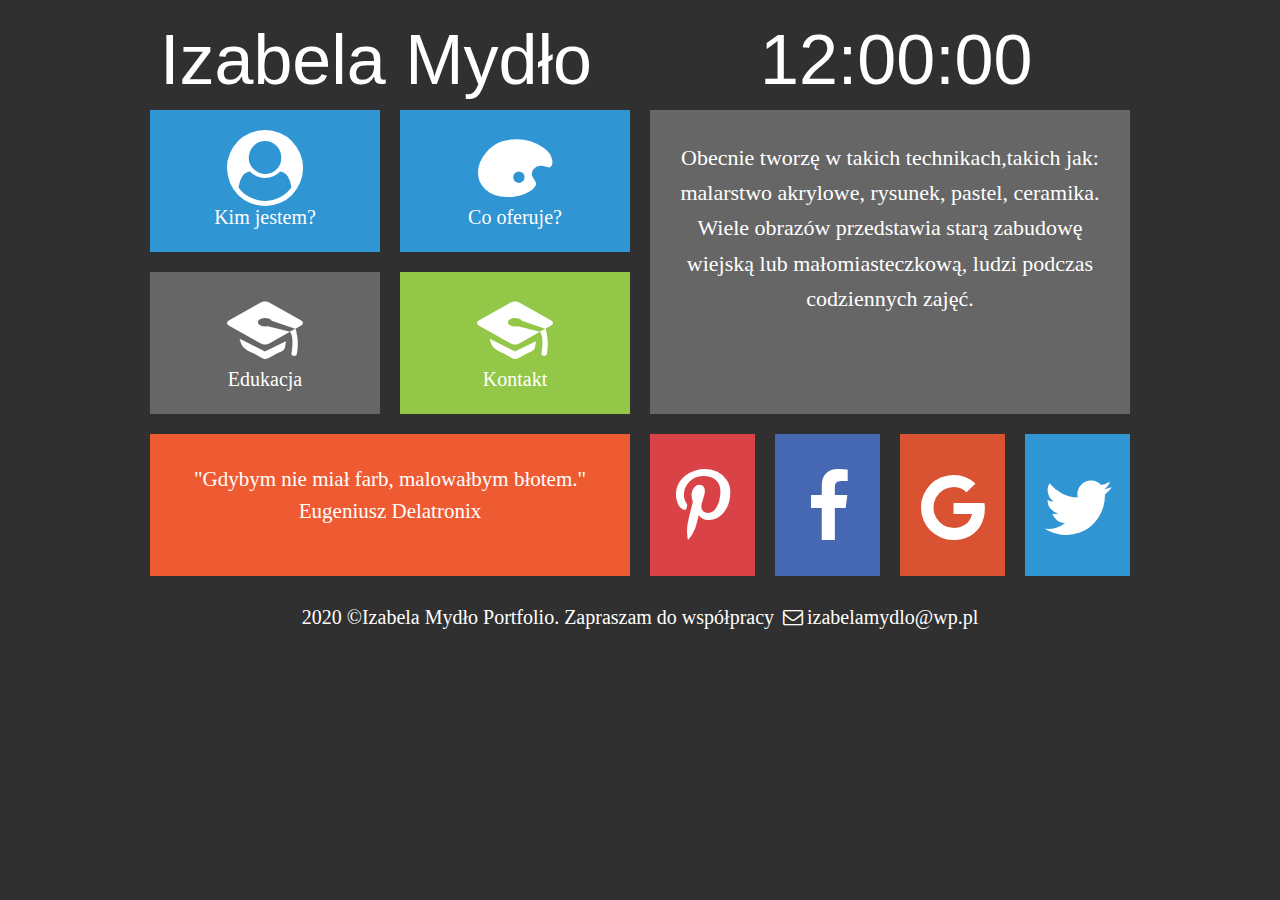
==== cooferuje.html @ a3749111 "Dzialaja podlinki. Popraw hacki z <br> w kontakt." ====
<!doctype html>
<html lang="pl">
<head>
  <meta charset="utf-8"/>
  <title>Izabela Mydło- Portfolio </title>
  <meta name="keywords"content="Izabela Mydło-ceramika, malarstwo, rysunek"/>
  <meta http-equiv="X-UA-Compatible"content="IE=edge,chrome=1"/>
  <link rel="stylesheet" href="css/okienka.css" type="text/css"/>
  <link rel="stylesheet" href="css/animation.css">
  <link rel="stylesheet"href="css/fontello.css" type="text/css"/>
  <style>
  .tile5{
    font-size: 22px;
  }
  </style>
</head>

<body>

  <div id = "container">
    <div class="rectangle">
      <div id = "logo">
        Izabela Mydło
      </div>
      <div id = "zegar">
        12:00:00
      </div>
    </div>
    <div style="clear:both;"></div>

    <div class="square">
        <div class="tile1">
          <a href="kimjestem.html"class="tilelink">
          <i class="icon-user-circle"></i><br/>Kim jestem?</a>
        </div>
        <div class="tile1">
          <a href="cooferuje.html"class="tilelink">
          <i class="icon-palette"></i><br/>Co oferuje?</a>
        </div>
        <div style="clear:both;"> </div>
       <div class="tile2">
         <a href="edukacja.html"class="tilelink">
         <i class="icon-graduation-cap"></i><br/>Edukacja</a>
       </div>
          <div class="tile3">
            <a href="kontakt.html"class="tilelink">
            <i class="icon-graduation-cap"></i><br/>Kontakt</a>
          </div>
        <div style="clear:both;"> </div>
        <div class="tile4">"Gdybym nie miał farb, malowałbym błotem." <br/>Eugeniusz Delatronix</div>
   </div>


      <div class="square">
      <div class="tile5">
      Obecnie tworzę w takich technikach,takich jak: malarstwo akrylowe,
      rysunek, pastel, ceramika.
          <br/>Wiele  obrazów przedstawia starą zabudowę wiejską lub małomiasteczkową,
          ludzi podczas codziennych zajęć.
        </div>
      <div class="pin"><i class="icon-pinterest"></i></div>
      <div class="fb"><i class="icon-facebook"></i> </div>
      <div class="gplus"><i class="icon-google"></i></div>
      <div class="tw"><i class="icon-twitter"></i></div></div>
  <div style="clear:both;"> </div>
  </div>
<div style="clear:both;"></div>
  <div class="rectangle"> 2020 &copy;Izabela Mydło Portfolio.
   Zapraszam do współpracy <i class="icon-mail-1"></i>izabelamydlo@wp.pl</div>

</body>
</html>
---- css/okienka.css ----
body
{
background-color:#303030;
color: #ffffff;
font-family:'lato';sean-serif;
font-size:20px;
}

#container
  {width: 1000px;
  margin-left:auto;
  margin-right: auto;
  }

.rectangle
{
/* width: 960px; */
margin: 20px;
text-align:center;
}

.square
{
  width:50%;
  float:left;
}

#logo
  {
    text-align: left;
    float:left;
    font-family:'Joseflin Sans',sans-serif;
    font-size: 70px;
    width:600px;
    }

#zegar
{
  float:left;
  font-family:'Joseflin Sans',sans-serif;
  font-size: 70px;
  text-align:left;
}

.tile1
{
  float:left;
  margin: 10px;
  width: 230px;
  height: 142px;
  background-color: #3095d3;
  text-align: center;
  }
.tile1:hover
{
  background-color: #2084c2
}
.tile2
{
  float:left;
  margin: 10px;
  width: 230px;
  height: 142px;
  background-color: #666666;
  text-align: center;
}

.tile2:hover
{
  background-color: #555555;
}

.tile3
{
  float:left;
  margin: 10px;
  width: 230px;
  height: 142px;
  background-color: #93c748;
  text-align: center;
}
.tile3:hover
{
  background-color: #82b637;
}
.tile4
{
  margin: 10px;
  width: 420px;
  height: 82px;
  background-color: #ee5a32;
  text-align: center;
  line-height: 150%;
  font-size: 21px;
  padding: 30px;

}

.tile5
{
  margin: 10px;
  width: 420px;
  height: 244px;
  background-color: #666666;
  text-align: center;
  line-height: 160%;
  font-size: 25px;
  padding: 30px;
}

.pin
{
  margin: 10px;
  width: 105px;
  height: 142px;
  background-color: #d94348;
  float:left;
}
.pin:hover
{
  background-color: #c83237;
}

.fb
{
  margin: 10px;
  width: 105px;
  height: 142px;
  background-color: #4668b3;
  float:left;
}
.fb:hover
{
  background-color: #3557a2;
}


.gplus
{
  margin: 10px;
  width: 105px;
  height: 142px;
  background-color: #d95333;
  float:left;
}
.gplus:hover
{
  background-color: #c84222;
}


.tw
{
  margin: 10px;
  width: 105px;
  height: 142px;
  background-color: #3095d3;
  float:left;
}
.tw:hover
{
  background-color: #2084c2;
}

a.tilelink
{
color: #ffffff;
text-decoration: none;
display: block;
width: 230px;
height: 142px;
}
a.tilelink5
{
color: #ffffff;
text-decoration: none;
display: block;
width: 230px;
height: 142px;
}
---- css/animation.css ----
/*
   Animation example, for spinners
*/
.animate-spin {
  -moz-animation: spin 2s infinite linear;
  -o-animation: spin 2s infinite linear;
  -webkit-animation: spin 2s infinite linear;
  animation: spin 2s infinite linear;
  display: inline-block;
}
@-moz-keyframes spin {
  0% {
    -moz-transform: rotate(0deg);
    -o-transform: rotate(0deg);
    -webkit-transform: rotate(0deg);
    transform: rotate(0deg);
  }

  100% {
    -moz-transform: rotate(359deg);
    -o-transform: rotate(359deg);
    -webkit-transform: rotate(359deg);
    transform: rotate(359deg);
  }
}
@-webkit-keyframes spin {
  0% {
    -moz-transform: rotate(0deg);
    -o-transform: rotate(0deg);
    -webkit-transform: rotate(0deg);
    transform: rotate(0deg);
  }

  100% {
    -moz-transform: rotate(359deg);
    -o-transform: rotate(359deg);
    -webkit-transform: rotate(359deg);
    transform: rotate(359deg);
  }
}
@-o-keyframes spin {
  0% {
    -moz-transform: rotate(0deg);
    -o-transform: rotate(0deg);
    -webkit-transform: rotate(0deg);
    transform: rotate(0deg);
  }

  100% {
    -moz-transform: rotate(359deg);
    -o-transform: rotate(359deg);
    -webkit-transform: rotate(359deg);
    transform: rotate(359deg);
  }
}
@-ms-keyframes spin {
  0% {
    -moz-transform: rotate(0deg);
    -o-transform: rotate(0deg);
    -webkit-transform: rotate(0deg);
    transform: rotate(0deg);
  }

  100% {
    -moz-transform: rotate(359deg);
    -o-transform: rotate(359deg);
    -webkit-transform: rotate(359deg);
    transform: rotate(359deg);
  }
}
@keyframes spin {
  0% {
    -moz-transform: rotate(0deg);
    -o-transform: rotate(0deg);
    -webkit-transform: rotate(0deg);
    transform: rotate(0deg);
  }

  100% {
    -moz-transform: rotate(359deg);
    -o-transform: rotate(359deg);
    -webkit-transform: rotate(359deg);
    transform: rotate(359deg);
  }
}
---- css/fontello.css ----
@font-face {
  font-family: 'fontello';
  src: url('../font/fontello.eot?80841683');
  src: url('../font/fontello.eot?80841683#iefix') format('embedded-opentype'),
       url('../font/fontello.woff2?80841683') format('woff2'),
       url('../font/fontello.woff?80841683') format('woff'),
       url('../font/fontello.ttf?80841683') format('truetype'),
       url('../font/fontello.svg?80841683#fontello') format('svg');
  font-weight: normal;
  font-style: normal;
}
/* Chrome hack: SVG is rendered more smooth in Windozze. 100% magic, uncomment if you need it. */
/* Note, that will break hinting! In other OS-es font will be not as sharp as it could be */
/*
@media screen and (-webkit-min-device-pixel-ratio:0) {
  @font-face {
    font-family: 'fontello';
    src: url('../font/fontello.svg?80841683#fontello') format('svg');
  }
}
*/

 [class^="icon-"]:before, [class*=" icon-"]:before {
  font-family: "fontello";
  font-style: normal;
  font-weight: normal;
  speak: none;

  display: inline-block;
  text-decoration: inherit;
  width: 1em;
  margin-right: .2em;
  text-align: center;
  /* opacity: .8; */

  /* For safety - reset parent styles, that can break glyph codes*/
  font-variant: normal;
  text-transform: none;

  /* fix buttons height, for twitter bootstrap */
  line-height: 1em;

  /* Animation center compensation - margins should be symmetric */
  /* remove if not needed */
  margin-left: .2em;

  /* you can be more comfortable with increased icons size */
  /* font-size: 120%; */

  /* Font smoothing. That was taken from TWBS */
  -webkit-font-smoothing: antialiased;
  -moz-osx-font-smoothing: grayscale;

  /* Uncomment for 3D effect */
  /* text-shadow: 1px 1px 1px rgba(127, 127, 127, 0.3); */
}

.icon-heart:before { content: '\e800'; font-size: 76px;margin-top: 20px} /* '' */
.icon-mail:before { content: '\e801';font-size: 76px;margin-top: 20px } /* '' */
.icon-palette:before { content: '\e802'; font-size: 76px;margin-top: 20px} /* '' */
.icon-graduation-cap:before { content: '\e803';  font-size: 76px;margin-top: 20px} /* '' */
.icon-laptop:before { content: '\e804'; font-size: 76px;margin-top: 20px} /* '' */
.icon-mobile:before { content: '\e805';font-size: 76px;margin-top: 20px } /* '' */
.icon-mail-1:before { content: '\e806'; } /* '' */
.icon-twitter:before { content: '\f099';font-size: 76px;margin-top: 35px; } /* '' */
.icon-facebook:before { content: '\f09a';font-size: 76px;margin-top: 35px;} /* '' */
.icon-pinterest-circled:before { content: '\f0d2'; font-size: 76px;margin-top: 35px;margin-top: 35px;} /* '' */
.icon-gplus:before { content: '\f0d5';font-size:76px;margin-top: 35px;margin-top: 35px; } /* '' */
.icon-mail-alt:before { content: '\f0e0'; font-size: 76px;margin-top: 20px} /* '' */
.icon-youtube-squared:before { content: '\f166'; } /* '' */
.icon-youtube:before { content: '\f167'; } /* '' */
.icon-youtube-play:before { content: '\f16a'; } /* '' */
.icon-pagelines:before { content: '\f18c'; } /* '' */
.icon-google:before { content: '\f1a0';font-size: 76px;margin-top: 35px;margin-top: 35px;} /* '' */
.icon-brush:before { content: '\f1fc'; font-size: 76px;margin-top: 20px} /* '' */
.icon-facebook-official:before { content: '\f230'; } /* '' */
.icon-pinterest:before { content: '\f231'; font-size: 76px;margin-top: 35px; } /* '' */
.icon-shopping-bag:before { content: '\f290'; ;font-size: 76px;margin-top: 20px} /* '' */
.icon-user-circle:before { content: '\f2bd';font-size: 76px;margin-top: 20px; } /* '' */
.icon-user-circle-o:before { content: '\f2be'; } /* '' */
.icon-user-o:before { content: '\f2c0'; } /* '' */
.icon-twitter-squared:before { content: '\f304';font-size: 76px } /* '' */
.icon-instagram:before { content: '\f31e';font-size: 76px;margin-top: 20px } /* '' */
.icon-instagram-filled:before { content: '\f31f'; } /* '' */
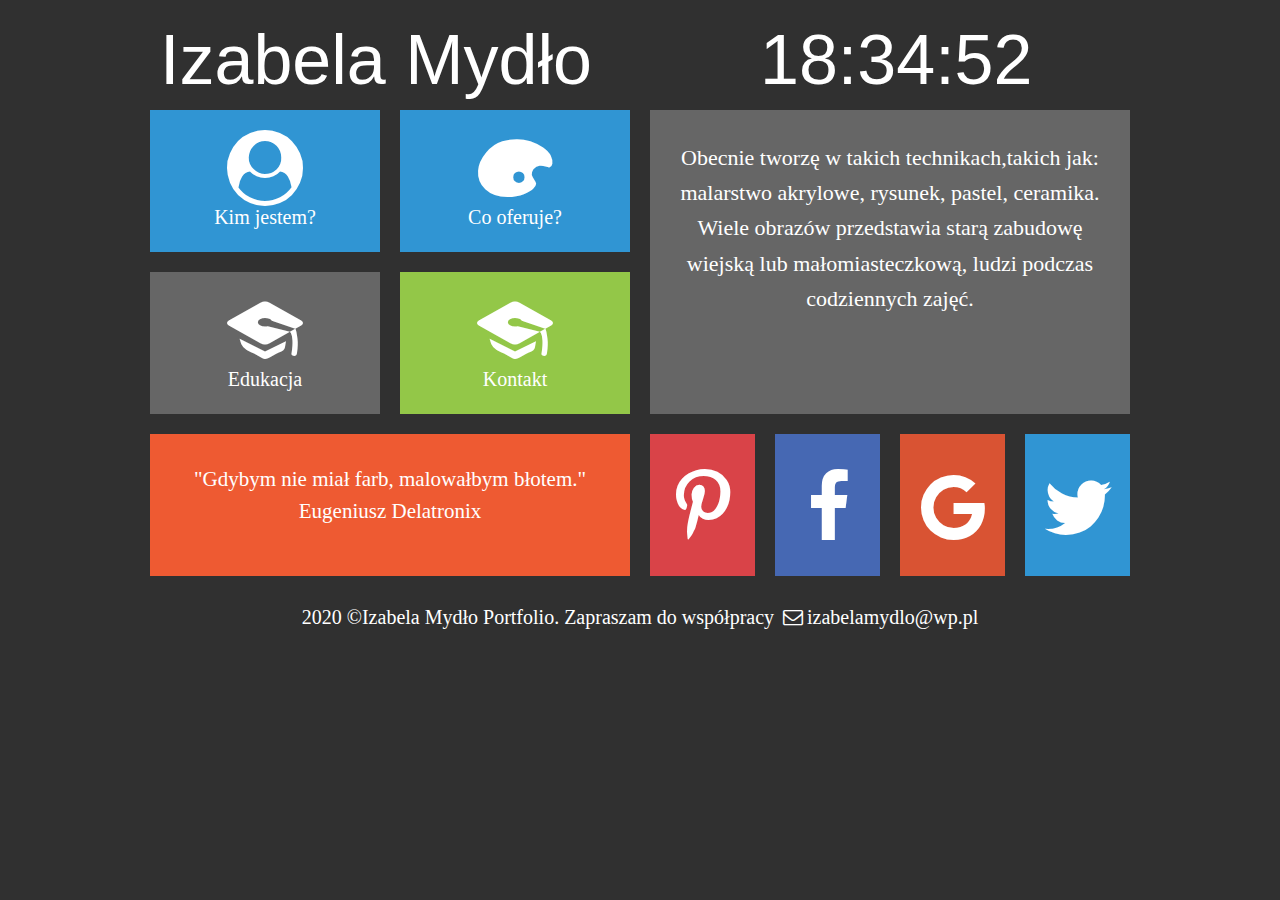
==== commit 51e77b6f: "zegarek dziala na 4linkach" ====
--- a/cooferuje.html
+++ b/cooferuje.html
@@ -8,6 +8,7 @@
   <link rel="stylesheet" href="css/okienka.css" type="text/css"/>
   <link rel="stylesheet" href="css/animation.css">
   <link rel="stylesheet"href="css/fontello.css" type="text/css"/>
+  <script type="text/javascript" src="zegarek.js"></script>
   <style>
   .tile5{
     font-size: 22px;
@@ -15,7 +16,7 @@
   </style>
 </head>
 
-<body>
+<body onload="odliczanie()">
 
   <div id = "container">
     <div class="rectangle">
@@ -23,7 +24,7 @@
         Izabela Mydło
       </div>
       <div id = "zegar">
-        12:00:00
+      
       </div>
     </div>
     <div style="clear:both;"></div>
